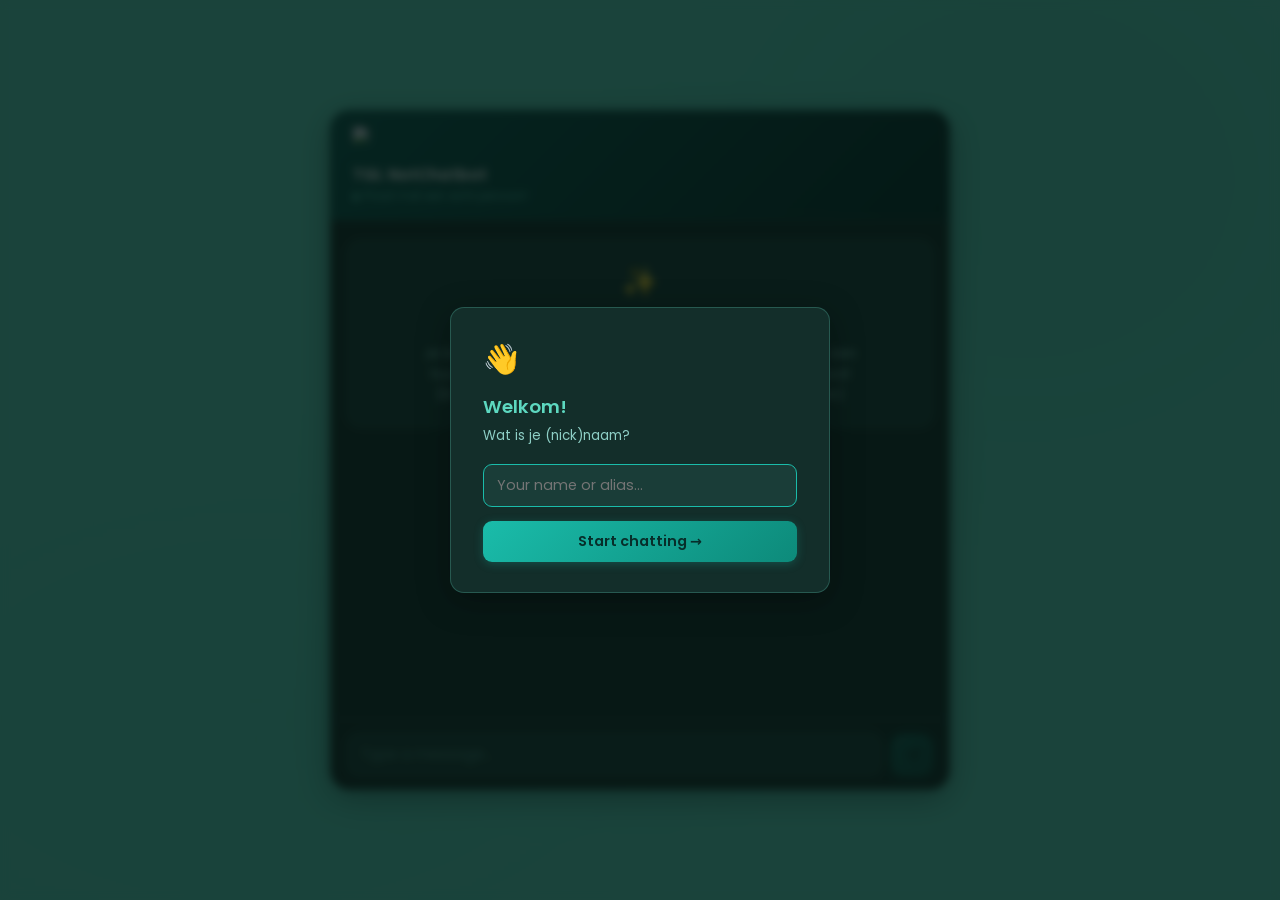
==== frontend/index.html @ f344a947 "init commit" ====
<!DOCTYPE html>
<html lang="en">
  <head>
    <meta charset="UTF-8" />
    <meta name="viewport" content="width=device-width, initial-scale=1.0" />
    <title>TGL NotChatbot</title>
    <link rel="preconnect" href="https://fonts.googleapis.com" />
    <link
      href="https://fonts.googleapis.com/css2?family=Poppins:wght@300;400;500;600&family=Lora:ital,wght@0,400;0,600;1,400&display=swap"
      rel="stylesheet"
    />
    <link rel="stylesheet" href="css/style.css" />
  </head>
  <body>

    <!-- NICKNAME MODAL -->
    <div id="nickname-modal" class="modal-overlay" hidden>
      <div class="modal">
        <div class="modal-emoji">👋</div>
        <h3 id="nickname-modal-title">Welkom!</h3>
        <p>Wat is je (nick)naam?</p>
        <input
          id="nickname-input"
          type="text"
          placeholder="Your name or alias…"
          maxlength="32"
          autocomplete="off"
        />
        <button id="nickname-confirm-btn" class="btn-primary btn-full">Start chatting →</button>
      </div>
    </div>

    <!-- CHAT WINDOW -->
    <div class="chat-window">

      <div class="chat-header">
        <div class="header-info">
          <div class="header-name"><div class="logo"><img src="https://thegreenland.eu/wp/wp-content/uploads/logo-1000-600x602.png"></div>TGL NotChatbot</div>
          <div class="header-status">
            <div class="status-dot"></div>
            <span>Praat met een echt persoon!</span>
          </div>
        </div>
      </div>

      <div class="messages" id="messages">
        <div class="welcome-card">
          <div class="welcome-emoji">✨</div>
          <h3>Hallo, welkom bij de TGL NotChatbot</h3>
          <p>
            Je krijgt geen directe slop van een generatief model, maar een hoogstpersoonlijk door een echt mens geschreven antwoord!<br> 
            <span class="footnote">(En ook pas wanneer wij de tijd hebben om terug te praten)</span>
          </p>
        </div>
      </div>

      <div class="conn-status" id="conn-status"></div>

      <div class="alias-bar" id="alias-bar" hidden>
        <span class="alias-label">Je typt als:</span>
        <span class="alias-name" id="alias-name"></span>
        <button class="alias-change-btn" id="alias-change-btn" title="Change alias">Aanpassen</button>
      </div>

      <div class="input-area">
        <div class="input-wrap">
          <textarea
            id="msg-input"
            placeholder="Type a message…"
            rows="1"
            disabled
          ></textarea>
        </div>
        <button class="send-btn" id="send-btn" title="Send" disabled>
          <svg viewBox="0 0 24 24" fill="none" stroke="currentColor" stroke-width="2.2"
            stroke-linecap="round" stroke-linejoin="round">
            <line x1="22" y1="2" x2="11" y2="13"></line>
            <polygon points="22 2 15 22 11 13 2 9 22 2"></polygon>
          </svg>
        </button>
      </div>

    </div>

    <div class="toast" id="toast"></div>

    <script src="https://cdn.jsdelivr.net/npm/@supabase/supabase-js@2"></script>
    <script src="js/config.js"></script>
    <script src="js/ui.js"></script>
    <script src="js/chat.js"></script>
    <script src="js/main.js"></script>
  </body>
</html>
---- frontend/css/style.css ----
/* ── RESET ── */
*, *::before, *::after { box-sizing: border-box; margin: 0; padding: 0; }

/* ── BRAND TOKENS — sourced from the green land logo gradient ── */
:root {
  --teal-lightest: #a8f0e0;   /* lightest mint */
  --teal-light:    #5dd8c0;   /* mid-light cyan */
  --teal-mid:      #1abcaa;   /* primary brand teal */
  --teal-deep:     #0d8a7a;   /* deeper teal */
  --teal-dark:     #0a5a52;   /* darkest teal, near logo bottom */
  --teal-darkest:  #072e2a;   /* near-black teal for text/bg */

  /* surfaces */
  --bg:            #5dd8c0;   /* dark teal page background */
  --surface:       #132e2a;   /* slightly lighter panel */
  --surface-raised:#1a3d38;   /* card / input backgrounds */
  --border:        rgba(90, 200, 180, 0.15);
  --border-strong: rgba(90, 200, 180, 0.28);

  /* messaging */
  --user-bubble-bg:     #1e4a44;
  --user-bubble-border: rgba(90,200,180,0.2);
  --admin-bubble-bg:    var(--teal-mid);

  /* text */
  --text-primary:   #e8f8f5;
  --text-secondary: #8ecfc6;
  --text-muted:     #4a8a80;

  /* accent for CTAs */
  --accent:       var(--teal-mid);
  --accent-dark:  var(--teal-deep);
  --accent-light: var(--teal-light);

  --shadow: 0 8px 32px rgba(0, 0, 0, 0.35);

  --font-display: 'Poppins', 'DM Sans', system-ui, sans-serif;
  --font-body:    'Poppins', 'DM Sans', system-ui, sans-serif;

  --radius-lg: 20px;
  --radius-md: 14px;
  --radius-sm: 9px;
}

html, body { height: 100%; }

body {
  font-family: var(--font-body);
  background: var(--bg);
  color: var(--text-primary);
  display: flex;
  flex-direction: column;
  align-items: center;
  justify-content: center;
  min-height: 100vh;
  padding: 20px;
}

/* gradient mesh background */
body::before {
  content: '';
  position: fixed;
  inset: 0;
  pointer-events: none;
  z-index: 0;
  background:
    radial-gradient(ellipse 60% 50% at 20% 80%, rgba(26,188,170,0.08) 0%, transparent 70%),
    radial-gradient(ellipse 50% 60% at 80% 20%, rgba(13,138,122,0.07) 0%, transparent 70%);
}

/* ── CHAT WINDOW ── */
.chat-window {
  position: relative;
  z-index: 1;
  width: 100%;
  max-width: 620px;
  background: var(--surface);
  border: 1px solid var(--border-strong);
  border-radius: var(--radius-lg);
  box-shadow: var(--shadow);
  display: flex;
  flex-direction: column;
  height: min(680px, 90vh);
  overflow: hidden;
}

/* ── HEADER ── */
.chat-header {
  padding: 16px 22px 14px;
  border-bottom: 1px solid var(--border);
  display: flex;
  align-items: center;
  gap: 13px;
  background: linear-gradient(135deg, var(--teal-dark) 0%, var(--teal-darkest) 100%);
  flex-shrink: 0;
}

.avatar {
  width: 38px;
  height: 38px;
  border-radius: 50%;
  background: linear-gradient(135deg, var(--teal-light), var(--teal-mid));
  display: flex;
  align-items: center;
  justify-content: center;
  font-size: 0.95rem;
  flex-shrink: 0;
  color: var(--teal-darkest);
  font-weight: 700;
  box-shadow: 0 0 0 2px rgba(93,216,192,0.3);
}

.header-info { flex: 1; }

.chat-header img {
  height: 36px;
  width: auto;
  display: block;
}

.header-name {
  font-family: var(--font-display);
  font-size: 0.95rem;
  color: #fff;
  font-weight: 600;
  letter-spacing: 0.01em;
}

.header-status {
  font-size: 0.73rem;
  color: var(--teal-light);
  margin-top: 2px;
  display: flex;
  align-items: center;
  gap: 5px;
  opacity: 0.8;
}

.status-dot {
  width: 6px;
  height: 6px;
  border-radius: 50%;
  background: var(--teal-light);
  flex-shrink: 0;
  box-shadow: 0 0 0 2px rgba(93,216,192,0.25);
}

.header-actions { display: flex; gap: 7px; }

.btn-icon {
  width: 32px;
  height: 32px;
  border-radius: var(--radius-sm);
  border: 1px solid rgba(93,216,192,0.25);
  background: rgba(93,216,192,0.08);
  cursor: pointer;
  display: flex;
  align-items: center;
  justify-content: center;
  font-size: 0.82rem;
  color: var(--teal-light);
  transition: all 0.2s;
}

.btn-icon:hover {
  background: rgba(93,216,192,0.18);
  border-color: rgba(93,216,192,0.5);
  color: #fff;
}

.btn-icon.active {
  background: var(--teal-mid);
  border-color: var(--teal-mid);
  color: var(--teal-darkest);
}

/* ── MESSAGES ── */
.messages {
  flex: 1;
  overflow-y: auto;
  padding: 20px 16px;
  display: flex;
  flex-direction: column;
  gap: 11px;
  scroll-behavior: smooth;
  background: var(--surface);
}

.messages::-webkit-scrollbar { width: 4px; }
.messages::-webkit-scrollbar-track { background: transparent; }
.messages::-webkit-scrollbar-thumb { background: var(--border-strong); border-radius: 4px; }

.date-sep {
  text-align: center;
  font-size: 0.68rem;
  color: var(--text-muted);
  letter-spacing: 0.07em;
  text-transform: uppercase;
  display: flex;
  align-items: center;
  gap: 10px;
  margin: 4px 0;
}

.date-sep::before, .date-sep::after {
  content: '';
  flex: 1;
  height: 1px;
  background: var(--border);
}

/* bubbles */
.msg-row { display: flex; gap: 9px; align-items: flex-end; }
.msg-row.user  { flex-direction: row-reverse; }
.msg-row.admin { flex-direction: row; }

.msg-avatar {
  width: 26px;
  height: 26px;
  border-radius: 50%;
  flex-shrink: 0;
  display: flex;
  align-items: center;
  justify-content: center;
  font-size: 0.65rem;
  font-weight: 700;
}

.msg-row.user  .msg-avatar { background: var(--teal-dark);    color: var(--teal-lightest); }
.msg-row.admin .msg-avatar { background: var(--teal-mid);     color: var(--teal-darkest); }

.bubble-wrap { max-width: 78%; display: flex; flex-direction: column; gap: 3px; }
.msg-row.user  .bubble-wrap { align-items: flex-end; }
.msg-row.admin .bubble-wrap { align-items: flex-start; }

.bubble {
  padding: 10px 14px;
  border-radius: 16px;
  font-size: 0.89rem;
  line-height: 1.55;
  word-break: break-word;
}

.msg-row.user .bubble {
  background: var(--user-bubble-bg);
  border-bottom-right-radius: 4px;
  color: var(--text-primary);
  border: 1px solid var(--user-bubble-border);
}

.msg-row.admin .bubble {
  background: var(--admin-bubble-bg);
  color: var(--teal-darkest);
  border-bottom-left-radius: 4px;
  box-shadow: 0 2px 10px rgba(26,188,170,0.25);
  font-weight: 500;
}

.msg-time   { font-size: 0.65rem; color: var(--text-muted); padding: 0 4px; }
.msg-sender { font-size: 0.68rem; color: var(--text-muted); padding: 0 4px; font-weight: 500; }

/* welcome card */
.welcome-card {
  background: var(--surface-raised);
  border: 1px solid var(--border-strong);
  border-radius: var(--radius-md);
  padding: 20px 22px;
  margin-bottom: 4px;
  text-align: center;
}

.welcome-emoji { font-size: 1.8rem; margin-bottom: 10px; }

.welcome-card h3 {
  font-family: var(--font-display);
  font-size: 1rem;
  color: var(--teal-light);
  margin-bottom: 5px;
  font-weight: 600;
}

.welcome-card p { font-size: 0.83rem; color: var(--text-secondary); line-height: 1.55; }

/* ── INPUT AREA ── */
.input-area {
  padding: 13px 16px;
  border-top: 1px solid var(--border);
  display: flex;
  gap: 9px;
  align-items: flex-end;
  background: var(--surface);
  flex-shrink: 0;
}

.input-wrap { flex: 1; }

textarea {
  width: 100%;
  min-height: 42px;
  max-height: 140px;
  border: 1px solid var(--border-strong);
  border-radius: 12px;
  padding: 10px 13px;
  font-family: var(--font-body);
  font-size: 0.89rem;
  color: var(--text-primary);
  background: var(--surface-raised);
  resize: none;
  outline: none;
  line-height: 1.5;
  transition: border-color 0.2s;
  overflow-y: auto;
  display: block;
}

textarea:focus { border-color: var(--teal-mid); }
textarea::placeholder { color: var(--text-muted); }

.send-btn {
  width: 42px;
  height: 42px;
  border-radius: 12px;
  flex-shrink: 0;
  background: linear-gradient(135deg, var(--teal-mid), var(--teal-deep));
  border: none;
  cursor: pointer;
  display: flex;
  align-items: center;
  justify-content: center;
  transition: all 0.2s;
  box-shadow: 0 2px 10px rgba(26,188,170,0.3);
  color: var(--teal-darkest);
}

.send-btn:hover {
  background: linear-gradient(135deg, var(--teal-light), var(--teal-mid));
  transform: translateY(-1px);
  box-shadow: 0 4px 14px rgba(26,188,170,0.4);
}

.send-btn:active  { transform: translateY(0); }
.send-btn:disabled { opacity: 0.35; cursor: not-allowed; transform: none; }
.send-btn svg { width: 17px; height: 17px; }

/* ── ALIAS BAR ── */
.alias-bar {
  border-top: 1px solid var(--border);
  background: var(--surface);
  padding: 6px 16px;
  display: flex;
  align-items: center;
  gap: 7px;
  flex-shrink: 0;
}

.alias-bar[hidden] { display: none; }

.alias-label { font-size: 0.7rem; color: var(--text-muted); }

.alias-name {
  font-size: 0.7rem;
  font-weight: 600;
  color: var(--teal-light);
  background: rgba(93,216,192,0.12);
  padding: 2px 9px;
  border-radius: 20px;
  border: 1px solid rgba(93,216,192,0.2);
}

.alias-change-btn {
  margin-left: auto;
  font-size: 0.68rem;
  font-family: var(--font-body);
  color: var(--text-muted);
  background: none;
  border: 1px solid var(--border-strong);
  border-radius: 20px;
  padding: 2px 9px;
  cursor: pointer;
  transition: all 0.2s;
}

.alias-change-btn:hover { color: var(--teal-light); border-color: var(--teal-mid); }

/* ── ADMIN BANNER ── */
.admin-banner {
  border-top: 1px solid var(--border);
  background: rgba(26,188,170,0.07);
  padding: 6px 16px;
  font-size: 0.72rem;
  color: var(--teal-light);
  font-weight: 500;
  flex-shrink: 0;
  letter-spacing: 0.02em;
}

/* ── CONN STATUS ── */
.conn-status {
  text-align: center;
  font-size: 0.71rem;
  color: var(--text-muted);
  flex-shrink: 0;
  min-height: 0;
  transition: all 0.2s;
}

.conn-status:not(:empty) { padding: 5px; }
.conn-status.error { color: #f08080; }

/* ── MODAL ── */
.modal-overlay {
  position: fixed;
  inset: 0;
  z-index: 500;
  background: rgba(5, 18, 15, 0.75);
  backdrop-filter: blur(4px);
  display: flex;
  align-items: center;
  justify-content: center;
}

.modal-overlay[hidden] { display: none; }

.modal {
  background: var(--surface);
  border: 1px solid var(--border-strong);
  border-radius: var(--radius-md);
  padding: 30px 32px;
  width: 90%;
  max-width: 380px;
  box-shadow: var(--shadow);
}

.modal-emoji { font-size: 1.8rem; margin-bottom: 12px; }

.modal h3 {
  font-family: var(--font-display);
  font-size: 1.15rem;
  color: var(--teal-light);
  margin-bottom: 6px;
  font-weight: 600;
}

.modal p {
  font-size: 0.83rem;
  color: var(--text-secondary);
  margin-bottom: 18px;
  line-height: 1.55;
}

.modal input {
  width: 100%;
  border: 1px solid var(--border-strong);
  border-radius: var(--radius-sm);
  padding: 10px 13px;
  font-family: var(--font-body);
  font-size: 0.89rem;
  color: var(--text-primary);
  background: var(--surface-raised);
  outline: none;
  transition: border-color 0.2s;
  margin-bottom: 14px;
}

.modal input:focus { border-color: var(--teal-mid); }
.modal-btns { display: flex; gap: 10px; }

/* ── BUTTONS ── */
.btn-primary {
  padding: 10px 20px;
  border: none;
  border-radius: var(--radius-sm);
  background: linear-gradient(135deg, var(--teal-mid), var(--teal-deep));
  color: var(--teal-darkest);
  font-family: var(--font-body);
  font-size: 0.89rem;
  font-weight: 600;
  cursor: pointer;
  transition: all 0.2s;
  box-shadow: 0 2px 10px rgba(26,188,170,0.25);
}

.btn-primary:hover {
  background: linear-gradient(135deg, var(--teal-light), var(--teal-mid));
  box-shadow: 0 4px 14px rgba(26,188,170,0.35);
}

.btn-primary.btn-full { width: 100%; }

.btn-secondary {
  padding: 10px 16px;
  border: 1px solid var(--border-strong);
  border-radius: var(--radius-sm);
  background: transparent;
  color: var(--text-secondary);
  font-family: var(--font-body);
  font-size: 0.89rem;
  cursor: pointer;
  transition: all 0.2s;
}

.btn-secondary:hover { border-color: var(--teal-mid); color: var(--teal-light); }

/* ── TOAST ── */
.toast {
  position: fixed;
  bottom: 24px;
  left: 50%;
  transform: translateX(-50%) translateY(14px);
  background: var(--teal-dark);
  border: 1px solid var(--teal-mid);
  color: var(--teal-lightest);
  padding: 9px 18px;
  border-radius: 40px;
  font-size: 0.81rem;
  font-family: var(--font-body);
  opacity: 0;
  transition: all 0.3s;
  pointer-events: none;
  z-index: 999;
  white-space: nowrap;
}

.toast.show { opacity: 1; transform: translateX(-50%) translateY(0); }

/* ════════════════════════════════════════════════════════
   ADMIN TWO-PANEL LAYOUT
   ════════════════════════════════════════════════════════ */

.admin-body {
  padding: 0;
  justify-content: stretch;
  align-items: stretch;
}

.admin-shell {
  position: relative;
  z-index: 1;
  display: flex;
  width: 100vw;
  height: 100vh;
  overflow: hidden;
}

/* ── Sidebar ── */
.admin-sidebar {
  width: 285px;
  flex-shrink: 0;
  border-right: 1px solid var(--border-strong);
  display: flex;
  flex-direction: column;
  background: var(--teal-darkest);
  overflow: hidden;
}

.sidebar-header {
  padding: 18px 16px 14px;
  border-bottom: 1px solid rgba(93,216,192,0.12);
  flex-shrink: 0;
  display: flex;
  align-items: center;
  justify-content: space-between;
  background: linear-gradient(135deg, var(--teal-dark) 0%, var(--teal-darkest) 100%);
}

.sidebar-title {
  font-family: var(--font-display);
  font-size: 0.9rem;
  font-weight: 600;
  color: var(--teal-light);
  letter-spacing: 0.03em;
  text-transform: uppercase;
}

.conv-list {
  flex: 1;
  overflow-y: auto;
  padding: 6px 0;
}

.conv-list::-webkit-scrollbar { width: 3px; }
.conv-list::-webkit-scrollbar-track { background: transparent; }
.conv-list::-webkit-scrollbar-thumb { background: rgba(93,216,192,0.2); border-radius: 3px; }

.conv-empty {
  padding: 28px 16px;
  text-align: center;
  font-size: 0.8rem;
  color: rgba(93,216,192,0.25);
}

.conv-item {
  display: flex;
  align-items: center;
  gap: 10px;
  padding: 10px 12px;
  cursor: pointer;
  transition: background 0.15s;
  border-radius: 10px;
  margin: 2px 7px;
  position: relative;
}

.conv-item:hover  { background: rgba(93,216,192,0.07); }
.conv-item.active { background: rgba(93,216,192,0.12); }

/* green left bar for unread */
.conv-item.has-unread::before {
  content: '';
  position: absolute;
  left: 3px;
  top: 50%;
  transform: translateY(-50%);
  width: 3px;
  height: 55%;
  background: var(--teal-light);
  border-radius: 3px;
}

.conv-avatar {
  width: 36px;
  height: 36px;
  border-radius: 50%;
  background: rgba(26,188,170,0.15);
  color: var(--teal-light);
  display: flex;
  align-items: center;
  justify-content: center;
  font-size: 0.8rem;
  font-weight: 700;
  flex-shrink: 0;
  border: 1px solid rgba(93,216,192,0.2);
}

.conv-item.has-unread .conv-avatar {
  background: rgba(93,216,192,0.22);
  border-color: rgba(93,216,192,0.4);
  color: var(--teal-lightest);
}

.conv-info { flex: 1; min-width: 0; }

.conv-header-row {
  display: flex;
  align-items: baseline;
  justify-content: space-between;
  gap: 6px;
  margin-bottom: 3px;
}

.conv-name {
  font-size: 0.84rem;
  font-weight: 500;
  color: rgba(232,248,245,0.7);
  white-space: nowrap;
  overflow: hidden;
  text-overflow: ellipsis;
}

.conv-item.active    .conv-name,
.conv-item.has-unread .conv-name { color: var(--text-primary); font-weight: 600; }

.conv-time {
  font-size: 0.66rem;
  color: rgba(93,216,192,0.35);
  flex-shrink: 0;
}

.conv-preview {
  font-size: 0.74rem;
  color: rgba(93,216,192,0.35);
  white-space: nowrap;
  overflow: hidden;
  text-overflow: ellipsis;
  display: flex;
  align-items: center;
  gap: 6px;
}

.conv-item.has-unread .conv-preview { color: rgba(93,216,192,0.65); }
.conv-preview-empty { font-style: italic; }

.unread-badge {
  display: inline-flex;
  align-items: center;
  justify-content: center;
  min-width: 18px;
  height: 18px;
  padding: 0 5px;
  background: var(--teal-mid);
  color: var(--teal-darkest);
  border-radius: 20px;
  font-size: 0.65rem;
  font-weight: 700;
  flex-shrink: 0;
}

/* ── Admin main panel ── */
.admin-main {
  flex: 1;
  display: flex;
  flex-direction: column;
  overflow: hidden;
  background: var(--bg);
}

.empty-state {
  flex: 1;
  display: flex;
  flex-direction: column;
  align-items: center;
  justify-content: center;
  gap: 12px;
  color: var(--text-muted);
}

.empty-icon { font-size: 2rem; opacity: 0.3; }
.empty-state p { font-size: 0.84rem; }

.chat-panel {
  flex: 1;
  display: flex;
  flex-direction: column;
  overflow: hidden;
}

.admin-shell .chat-header { border-radius: 0; }
.admin-shell .messages    { background: var(--bg); }

/* ── Responsive ── */
@media (max-width: 480px) {
  body { padding: 0; align-items: stretch; }
  .chat-window { border-radius: 0; height: 100vh; max-width: 100%; border: none; }
}

@media (max-width: 640px) {
  .admin-sidebar { width: 100%; position: absolute; inset: 0; z-index: 10; }
  .admin-sidebar.hidden-mobile { display: none; }
}
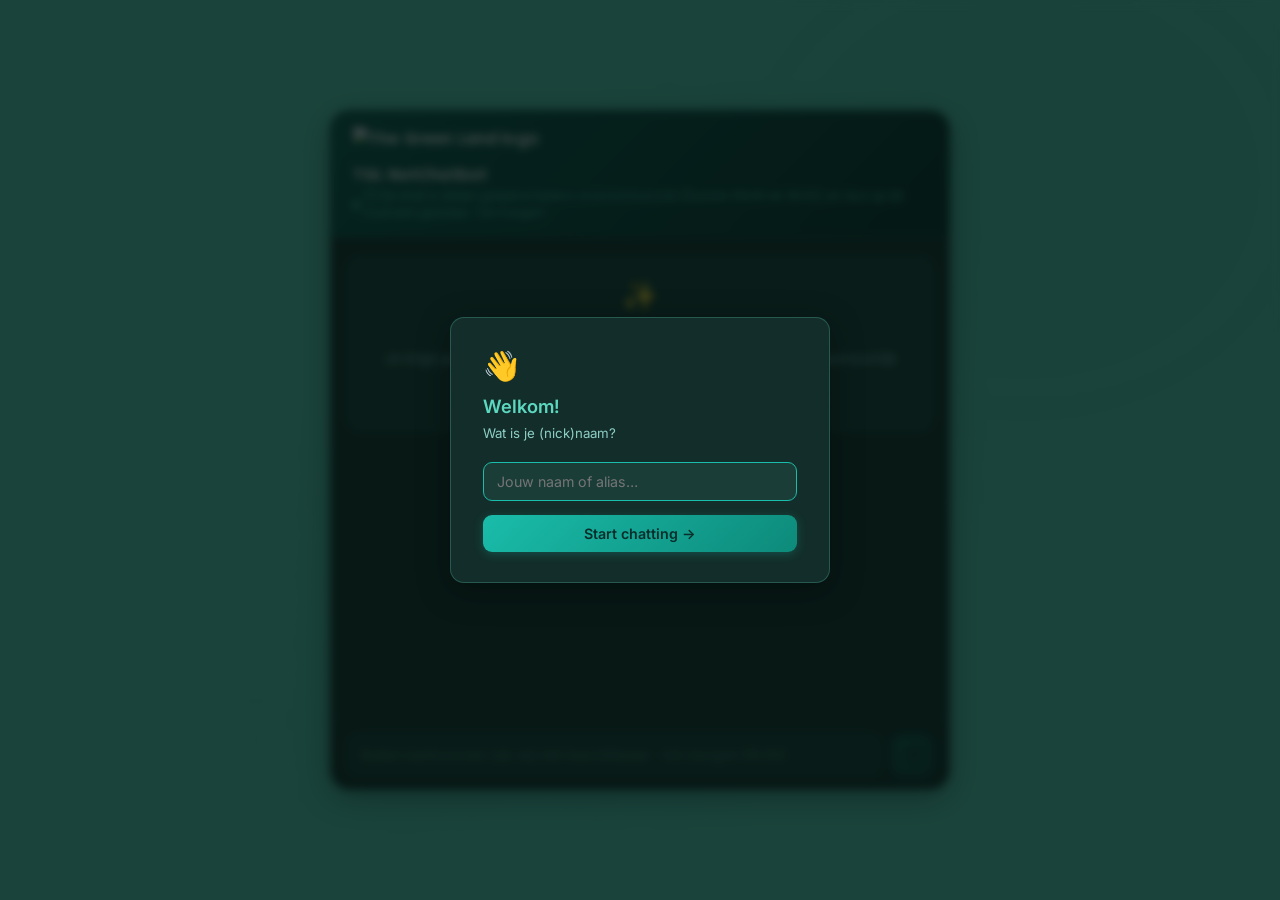
==== commit c593c15d: "major updates front and backend" ====
--- a/frontend/index.html
+++ b/frontend/index.html
@@ -1,4 +1,4 @@
-<!DOCTYPE html>
+<!doctype html>
 <html lang="en">
   <head>
     <meta charset="UTF-8" />
@@ -6,36 +6,52 @@
     <title>TGL NotChatbot</title>
     <link rel="preconnect" href="https://fonts.googleapis.com" />
     <link
-      href="https://fonts.googleapis.com/css2?family=Poppins:wght@300;400;500;600&family=Lora:ital,wght@0,400;0,600;1,400&display=swap"
+      href="https://fonts.googleapis.com/css2?family=Inter:wght@400;500;600&family=Poppins:wght@300;400;500;600&family=Lora:ital,wght@0,400;0,600;1,400&display=swap"
       rel="stylesheet"
     />
     <link rel="stylesheet" href="css/style.css" />
   </head>
   <body>
-
     <!-- NICKNAME MODAL -->
     <div id="nickname-modal" class="modal-overlay" hidden>
       <div class="modal">
         <div class="modal-emoji">👋</div>
         <h3 id="nickname-modal-title">Welkom!</h3>
-        <p>Wat is je (nick)naam?</p>
+        <p id="nickname-modal-help">Wat is je (nick)naam?</p>
         <input
           id="nickname-input"
           type="text"
-          placeholder="Your name or alias…"
+          placeholder="Jouw naam of alias…"
           maxlength="32"
           autocomplete="off"
         />
-        <button id="nickname-confirm-btn" class="btn-primary btn-full">Start chatting →</button>
+        <div class="modal-btns">
+          <button id="nickname-confirm-btn" class="btn-primary btn-full">
+            (Ga door met) Chatten →
+          </button>
+          <button id="nickname-new-chat-btn" class="btn-secondary btn-full" hidden>
+            Nieuw gesprek
+          </button>
+          <button id="nickname-cancel-btn" class="btn-secondary btn-full" hidden>
+            Annuleren
+          </button>
+        </div>
       </div>
     </div>
 
     <!-- CHAT WINDOW -->
     <div class="chat-window">
-
       <div class="chat-header">
         <div class="header-info">
-          <div class="header-name"><div class="logo"><img src="https://thegreenland.eu/wp/wp-content/uploads/logo-1000-600x602.png"></div>TGL NotChatbot</div>
+          <div class="header-name">
+            <div class="logo">
+              <img
+                src="https://thegreenland.eu/wp/wp-content/uploads/logo-1000-600x602.png"
+                alt="The Green Land logo"
+              />
+            </div>
+            TGL NotChatbot
+          </div>
           <div class="header-status">
             <div class="status-dot"></div>
             <span>Praat met een echt persoon!</span>
@@ -48,8 +64,11 @@
           <div class="welcome-emoji">✨</div>
           <h3>Hallo, welkom bij de TGL NotChatbot</h3>
           <p>
-            Je krijgt geen directe slop van een generatief model, maar een hoogstpersoonlijk door een echt mens geschreven antwoord!<br> 
-            <span class="footnote">(En ook pas wanneer wij de tijd hebben om terug te praten)</span>
+            Je krijgt geen directe slop van een generatief model, maar een
+            hoogstpersoonlijk door een echt mens geschreven antwoord!<br />
+            <span class="footnote"
+              >(En ook pas wanneer wij de tijd hebben om terug te praten)</span
+            >
           </p>
         </div>
       </div>
@@ -59,27 +78,38 @@
       <div class="alias-bar" id="alias-bar" hidden>
         <span class="alias-label">Je typt als:</span>
         <span class="alias-name" id="alias-name"></span>
-        <button class="alias-change-btn" id="alias-change-btn" title="Change alias">Aanpassen</button>
+        <button
+          class="alias-change-btn"
+          id="alias-change-btn"
+          title="Change alias"
+        >
+          Aanpassen
+        </button>
       </div>
 
       <div class="input-area">
         <div class="input-wrap">
           <textarea
             id="msg-input"
-            placeholder="Type a message…"
+            placeholder="Tik een bericht in.."
             rows="1"
             disabled
           ></textarea>
         </div>
         <button class="send-btn" id="send-btn" title="Send" disabled>
-          <svg viewBox="0 0 24 24" fill="none" stroke="currentColor" stroke-width="2.2"
-            stroke-linecap="round" stroke-linejoin="round">
+          <svg
+            viewBox="0 0 24 24"
+            fill="none"
+            stroke="currentColor"
+            stroke-width="2.2"
+            stroke-linecap="round"
+            stroke-linejoin="round"
+          >
             <line x1="22" y1="2" x2="11" y2="13"></line>
             <polygon points="22 2 15 22 11 13 2 9 22 2"></polygon>
           </svg>
         </button>
       </div>
-
     </div>
 
     <div class="toast" id="toast"></div>
@@ -90,4 +120,4 @@
     <script src="js/chat.js"></script>
     <script src="js/main.js"></script>
   </body>
-</html>+</html>
--- a/frontend/css/style.css
+++ b/frontend/css/style.css
@@ -35,7 +35,7 @@
   --shadow: 0 8px 32px rgba(0, 0, 0, 0.35);
 
   --font-display: 'Poppins', 'DM Sans', system-ui, sans-serif;
-  --font-body:    'Poppins', 'DM Sans', system-ui, sans-serif;
+  --font-chat:    'Inter', system-ui, sans-serif;
 
   --radius-lg: 20px;
   --radius-md: 14px;
@@ -45,7 +45,7 @@
 html, body { height: 100%; }
 
 body {
-  font-family: var(--font-body);
+  font-family: var(--font-chat);
   background: var(--bg);
   color: var(--text-primary);
   display: flex;
@@ -74,6 +74,7 @@
   z-index: 1;
   width: 100%;
   max-width: 620px;
+  font-family: var(--font-chat);
   background: var(--surface);
   border: 1px solid var(--border-strong);
   border-radius: var(--radius-lg);
@@ -93,6 +94,7 @@
   gap: 13px;
   background: linear-gradient(135deg, var(--teal-dark) 0%, var(--teal-darkest) 100%);
   flex-shrink: 0;
+  font-family: var(--font-display);
 }
 
 .avatar {
@@ -241,6 +243,22 @@
   word-break: break-word;
 }
 
+.msg-row.pending .bubble {
+  opacity: 0.72;
+}
+
+.msg-row.failed .bubble {
+  opacity: 0.72;
+  border: 1px solid rgba(240, 128, 128, 0.35);
+}
+
+.msg-meta {
+  display: flex;
+  align-items: center;
+  gap: 8px;
+  padding: 0 4px;
+}
+
 .msg-row.user .bubble {
   background: var(--user-bubble-bg);
   border-bottom-right-radius: 4px;
@@ -258,6 +276,16 @@
 
 .msg-time   { font-size: 0.65rem; color: var(--text-muted); padding: 0 4px; }
 .msg-sender { font-size: 0.68rem; color: var(--text-muted); padding: 0 4px; font-weight: 500; }
+
+.msg-status {
+  font-size: 0.65rem;
+  color: var(--text-muted);
+  font-style: italic;
+}
+
+.msg-row.failed .msg-status {
+  color: #f08080;
+}
 
 /* welcome card */
 .welcome-card {
@@ -272,7 +300,7 @@
 .welcome-emoji { font-size: 1.8rem; margin-bottom: 10px; }
 
 .welcome-card h3 {
-  font-family: var(--font-display);
+  font-family: var(--font-chat);
   font-size: 1rem;
   color: var(--teal-light);
   margin-bottom: 5px;
@@ -286,10 +314,15 @@
   padding: 13px 16px;
   border-top: 1px solid var(--border);
   display: flex;
+  font-family: var(--font-chat);
   gap: 9px;
   align-items: flex-end;
   background: var(--surface);
   flex-shrink: 0;
+}
+
+.input-area.is-closed {
+  opacity: 0.78;
 }
 
 .input-wrap { flex: 1; }
@@ -301,7 +334,7 @@
   border: 1px solid var(--border-strong);
   border-radius: 12px;
   padding: 10px 13px;
-  font-family: var(--font-body);
+  font-family: var(--font-chat);
   font-size: 0.89rem;
   color: var(--text-primary);
   background: var(--surface-raised);
@@ -313,6 +346,10 @@
   display: block;
 }
 
+textarea:disabled {
+  cursor: not-allowed;
+}
+
 textarea:focus { border-color: var(--teal-mid); }
 textarea::placeholder { color: var(--text-muted); }
 
@@ -370,7 +407,7 @@
 .alias-change-btn {
   margin-left: auto;
   font-size: 0.68rem;
-  font-family: var(--font-body);
+  font-family: var(--font-chat);
   color: var(--text-muted);
   background: none;
   border: 1px solid var(--border-strong);
@@ -413,6 +450,7 @@
   inset: 0;
   z-index: 500;
   background: rgba(5, 18, 15, 0.75);
+  -webkit-backdrop-filter: blur(4px);
   backdrop-filter: blur(4px);
   display: flex;
   align-items: center;
@@ -434,7 +472,7 @@
 .modal-emoji { font-size: 1.8rem; margin-bottom: 12px; }
 
 .modal h3 {
-  font-family: var(--font-display);
+  font-family: var(--font-chat);
   font-size: 1.15rem;
   color: var(--teal-light);
   margin-bottom: 6px;
@@ -453,7 +491,7 @@
   border: 1px solid var(--border-strong);
   border-radius: var(--radius-sm);
   padding: 10px 13px;
-  font-family: var(--font-body);
+  font-family: var(--font-chat);
   font-size: 0.89rem;
   color: var(--text-primary);
   background: var(--surface-raised);
@@ -463,7 +501,7 @@
 }
 
 .modal input:focus { border-color: var(--teal-mid); }
-.modal-btns { display: flex; gap: 10px; }
+.modal-btns { display: flex; flex-direction: column; gap: 8px; }
 
 /* ── BUTTONS ── */
 .btn-primary {
@@ -472,7 +510,7 @@
   border-radius: var(--radius-sm);
   background: linear-gradient(135deg, var(--teal-mid), var(--teal-deep));
   color: var(--teal-darkest);
-  font-family: var(--font-body);
+  font-family: var(--font-chat);
   font-size: 0.89rem;
   font-weight: 600;
   cursor: pointer;
@@ -486,6 +524,7 @@
 }
 
 .btn-primary.btn-full { width: 100%; }
+.btn-secondary.btn-full { width: 100%; }
 
 .btn-secondary {
   padding: 10px 16px;
@@ -493,7 +532,7 @@
   border-radius: var(--radius-sm);
   background: transparent;
   color: var(--text-secondary);
-  font-family: var(--font-body);
+  font-family: var(--font-chat);
   font-size: 0.89rem;
   cursor: pointer;
   transition: all 0.2s;
@@ -564,7 +603,7 @@
 }
 
 .sidebar-title {
-  font-family: var(--font-display);
+  font-family: var(--font-chat);
   font-size: 0.9rem;
   font-weight: 600;
   color: var(--teal-light);
@@ -601,20 +640,94 @@
   position: relative;
 }
 
+.conv-delete-btn {
+  display: none;
+  position: absolute;
+  right: 8px;
+  top: 50%;
+  transform: translateY(-50%);
+  width: 24px;
+  height: 24px;
+  background: rgba(240, 128, 128, 0.15);
+  border: 1px solid rgba(240, 128, 128, 0.3);
+  border-radius: 4px;
+  color: rgba(240, 128, 128, 0.7);
+  font-size: 1.1rem;
+  line-height: 1;
+  cursor: pointer;
+  transition: all 0.2s;
+  flex-shrink: 0;
+}
+
+.conv-item:hover .conv-delete-btn {
+  display: flex;
+  align-items: center;
+  justify-content: center;
+}
+
+.conv-delete-btn:hover {
+  background: rgba(240, 128, 128, 0.3);
+  color: #f08080;
+  border-color: rgba(240, 128, 128, 0.6);
+}
+
 .conv-item:hover  { background: rgba(93,216,192,0.07); }
 .conv-item.active { background: rgba(93,216,192,0.12); }
 
-/* green left bar for unread */
+/* stronger unread styling */
+.conv-item.has-unread {
+  background: linear-gradient(90deg, rgba(93,216,192,0.18) 0%, rgba(93,216,192,0.08) 100%);
+  border: 1px solid rgba(93,216,192,0.26);
+  box-shadow: inset 0 0 0 1px rgba(93,216,192,0.06);
+}
+
+.conv-item.has-unread:hover {
+  background: linear-gradient(90deg, rgba(93,216,192,0.24) 0%, rgba(93,216,192,0.12) 100%);
+}
+
 .conv-item.has-unread::before {
   content: '';
   position: absolute;
   left: 3px;
   top: 50%;
   transform: translateY(-50%);
-  width: 3px;
-  height: 55%;
-  background: var(--teal-light);
-  border-radius: 3px;
+  width: 4px;
+  height: 60%;
+  background: var(--teal-lightest);
+  border-radius: 999px;
+  box-shadow: 0 0 8px rgba(93,216,192,0.35);
+}
+
+.conv-item.has-unread .conv-avatar {
+  background: rgba(93,216,192,0.22);
+  border-color: rgba(93,216,192,0.4);
+  color: var(--teal-lightest);
+}
+
+.conv-item.active .conv-name,
+.conv-item.has-unread .conv-name {
+  color: var(--text-primary);
+  font-weight: 600;
+}
+
+.conv-item.has-unread .conv-preview {
+  color: rgba(93,216,192,0.8);
+}
+
+.unread-badge {
+  display: inline-flex;
+  align-items: center;
+  justify-content: center;
+  min-width: 20px;
+  height: 20px;
+  padding: 0 6px;
+  background: var(--teal-lightest);
+  color: var(--teal-darkest);
+  border-radius: 999px;
+  font-size: 0.68rem;
+  font-weight: 700;
+  flex-shrink: 0;
+  box-shadow: 0 2px 8px rgba(93,216,192,0.22);
 }
 
 .conv-avatar {
@@ -630,12 +743,6 @@
   font-weight: 700;
   flex-shrink: 0;
   border: 1px solid rgba(93,216,192,0.2);
-}
-
-.conv-item.has-unread .conv-avatar {
-  background: rgba(93,216,192,0.22);
-  border-color: rgba(93,216,192,0.4);
-  color: var(--teal-lightest);
 }
 
 .conv-info { flex: 1; min-width: 0; }
@@ -657,9 +764,6 @@
   text-overflow: ellipsis;
 }
 
-.conv-item.active    .conv-name,
-.conv-item.has-unread .conv-name { color: var(--text-primary); font-weight: 600; }
-
 .conv-time {
   font-size: 0.66rem;
   color: rgba(93,216,192,0.35);
@@ -677,7 +781,6 @@
   gap: 6px;
 }
 
-.conv-item.has-unread .conv-preview { color: rgba(93,216,192,0.65); }
 .conv-preview-empty { font-style: italic; }
 
 .unread-badge {
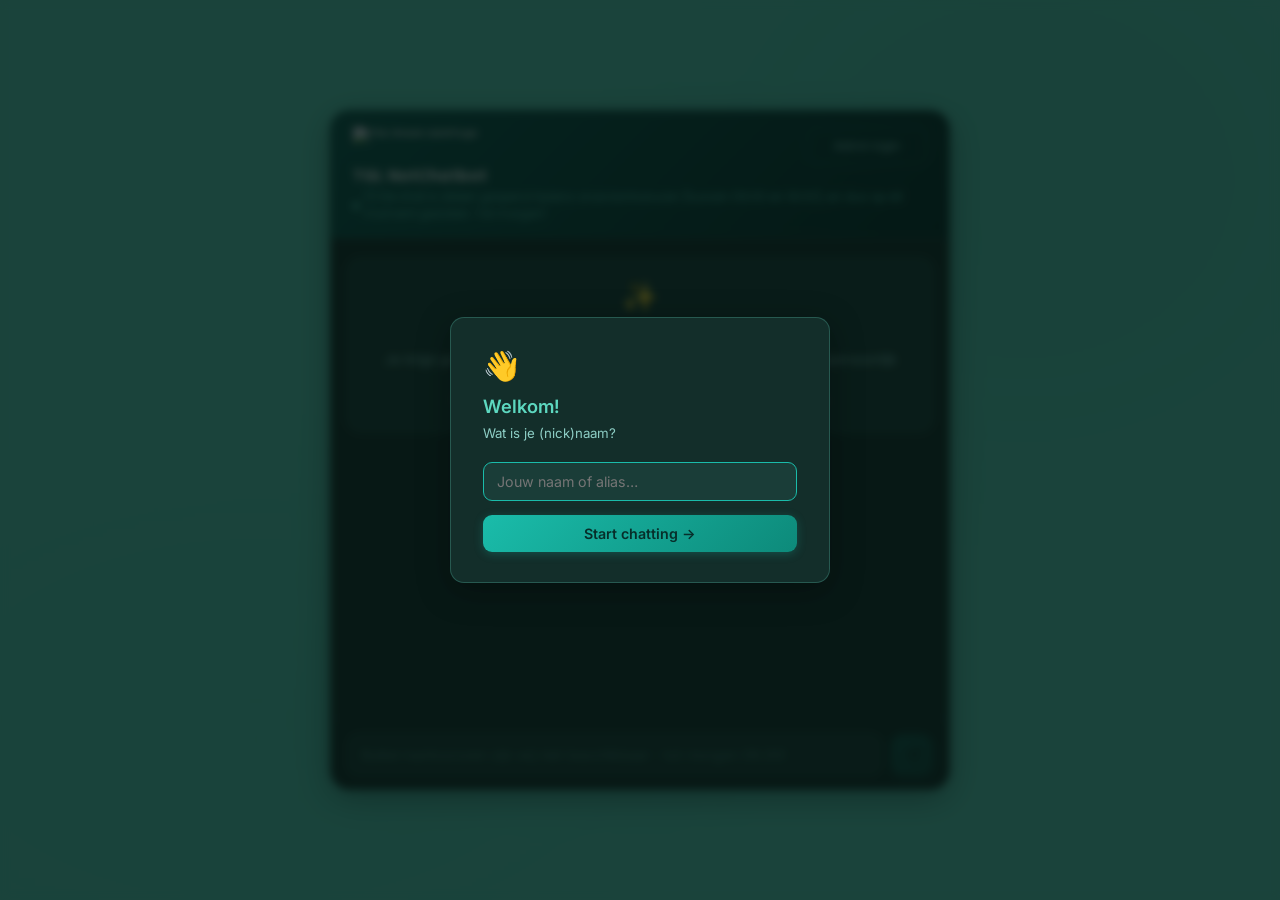
==== commit fb7e41c7: "work around secrets" ====
--- a/frontend/index.html
+++ b/frontend/index.html
@@ -49,8 +49,13 @@
                 src="https://thegreenland.eu/wp/wp-content/uploads/logo-1000-600x602.png"
                 alt="The Green Land logo"
               />
+              <button 
+              class="btn-secondary admin-login-btn"
+              onclick="window.top.location.href='admin.html'">
+                Admin login
+              </button>
             </div>
-            TGL NotChatbot
+            TGL NotChatbot 
           </div>
           <div class="header-status">
             <div class="status-dot"></div>
@@ -116,6 +121,7 @@
 
     <script src="https://cdn.jsdelivr.net/npm/@supabase/supabase-js@2"></script>
     <script src="js/config.js"></script>
+    <script src="js/config.local.js"></script>
     <script src="js/ui.js"></script>
     <script src="js/chat.js"></script>
     <script src="js/main.js"></script>
--- a/frontend/css/style.css
+++ b/frontend/css/style.css
@@ -114,6 +114,12 @@
 
 .header-info { flex: 1; }
 
+.logo {
+  display: flex;
+  flex-direction: row;
+  font-size: xx-small;
+}
+
 .chat-header img {
   height: 36px;
   width: auto;
@@ -136,6 +142,12 @@
   align-items: center;
   gap: 5px;
   opacity: 0.8;
+}
+
+button.admin-login-btn {
+    font-size: 12px;
+    margin-left: auto;   /* Pushes the button to the far right */
+    width: 120px;        /* Set the desired width */
 }
 
 .status-dot {
